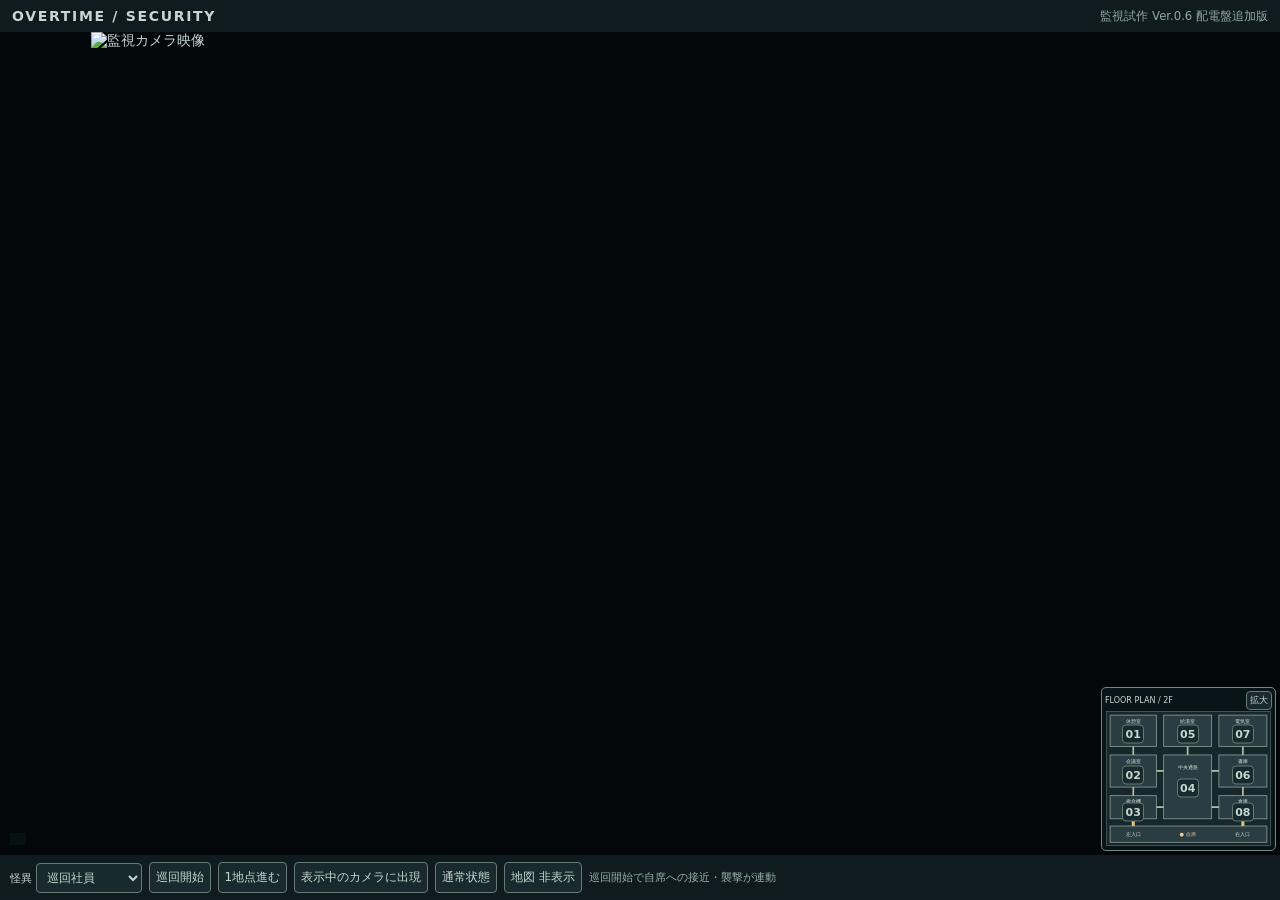
==== camera/index.html @ 53afe703 "Add files via upload" ====
<!doctype html><html lang="ja">
<head>
<meta charset="utf-8"><meta name="viewport" content="width=device-width,initial-scale=1,viewport-fit=cover"><title>残業 / CCTV Ver.0.6 配電盤追加版</title>
<link rel="stylesheet" href="css/camera.css">
</head>
<body>
<div id="app">
<header>
<b>OVERTIME / SECURITY</b>
<span id="title">
</span>
<small>監視試作 Ver.0.6 配電盤追加版</small>
</header>
<div class="screen">
<div class="feed">
<div class="frame" id="frame">
<img class="base" id="base" alt="監視カメラ映像">
<img id="patch" hidden alt="">
</div>
</div>
<div class="noise" id="noise">
</div>
<div class="status" id="status">
</div>
<aside class="map" id="map">
<div class="maphead">FLOOR PLAN / 2F <button id="expand">拡大</button>
</div>
<div class="plan"><svg viewBox="0 0 390 320" aria-label="監視カメラ配置図"><rect x="3" y="3" width="384" height="314" fill="#17282c" stroke="#78918a"/><g fill="#293d43" stroke="#849892" stroke-width="2"><rect x="12" y="12" width="108" height="73"/><rect x="137" y="12" width="112" height="73"/><rect x="266" y="12" width="112" height="73"/><rect x="12" y="105" width="108" height="75"/><rect x="266" y="105" width="112" height="75"/><rect x="12" y="200" width="108" height="54"/><rect x="266" y="200" width="112" height="54"/><rect x="137" y="105" width="112" height="149"/><rect x="12" y="271" width="366" height="38"/></g><g stroke="#b2bda8" stroke-width="4" fill="none"><path d="M66 85V105M193 85V105M322 85V105M120 142H137M249 142H266M120 227H137M249 227H266M66 180V200M322 180V200"/><path d="M66 254V271M322 254V271" stroke="#eac07b" stroke-width="7"/></g><g fill="#d8e3df" font-size="12" text-anchor="middle"><text x="66" y="31">休憩室</text><text x="193" y="31">給湯室</text><text x="322" y="31">電気室</text><text x="66" y="123">会議室</text><text x="322" y="123">書庫</text><text x="66" y="217">複合機</text><text x="322" y="217">倉庫</text><text x="193" y="137">中央通路</text><text x="193" y="295" fill="#edcb90">● 自席</text><text x="66" y="295">左入口</text><text x="322" y="295">右入口</text></g></svg>
<div id="cams">
</div>
</div>
</aside>
</div>
<div class="tools"><label>怪異 <select id="kind"><option value="patrol">巡回社員</option><option value="light">光反応型</option><option value="breaker">配電盤の住人</option>
</select></label>
<button id="mode" aria-pressed="false">巡回開始</button>
<button id="step">1地点進む</button>
<button id="manual" aria-pressed="false">表示中のカメラに出現</button>
<button id="reset">通常状態</button>
<button id="toggleMap">地図 非表示</button>
<span>巡回開始で自席への接近・襲撃が連動</span>
</div>
</div>
<script src="js/assets.js"></script>
<script src="js/config.js"></script>
<script src="js/state.js"></script>
<script src="js/render.js"></script>
<script src="js/patrol.js"></script>
<script src="js/breaker.js"></script>
<script src="js/main.js"></script>
</body>
</html>
---- camera/css/camera.css ----
* {
  box-sizing: border-box;
}

body {
  margin: 0;
  background: #070d10;
  color: #c8d6d1;
  font: 14px system-ui,sans-serif;
}

button,select {
  font: inherit;
  color: inherit;
  background: #182a2d;
  border: 1px solid #647b76;
  border-radius: 4px;
  padding: 8px;
  cursor: pointer;
}

button[aria-pressed=true],button.active {
  background: #a8c5af;
  color: #10221c;
  border-color: #dbf2df;
}

#app {
  height: 100vh;
  height: 100dvh;
  display: flex;
  flex-direction: column;
  overflow: hidden;
}

header {
  display: flex;
  align-items: center;
  gap: 10px;
  padding: 8px 12px;
  background: #101b20;
  flex-wrap: wrap;
}

header b {
  letter-spacing: .12em;
}

header small {
  margin-left: auto;
  color: #91a9a1;
}

.screen {
  flex: 1;
  min-height: 0;
  position: relative;
  background: #030709;
  overflow: hidden;
}

.feed {
  position: absolute;
  inset: 0;
  display: grid;
  place-items: center;
}

.frame {
  position: relative;
  width: min(100vw,calc((100dvh - 100px)*4/3));
  aspect-ratio: 4/3;
  max-height: 100%;
  max-width: 100%;
  overflow: hidden;
}

.frame img {
  position: absolute;
  display: block;
}

.frame img[hidden] {
  display: none!important;
}

.base {
  width: 100%;
  height: 100%;
  inset: 0;
}

.noise {
  position: absolute;
  inset: 0;
  pointer-events: none;
  background: repeating-linear-gradient(0deg,#d1dbd5 0px,#222 2px,#777 4px,#111 7px);
  opacity: 0;
  z-index: 3;
}

.noise.on {
  animation: noise .2s linear;
}

@keyframes noise {
  0% {
    opacity: .75;
  }
  100% {
    opacity: 0;
  }
}

.map {
  position: absolute;
  right: 8px;
  bottom: 8px;
  width: min(31vw,255px,calc((100dvh - 120px)*.76));
  background: #0a161be8;
  border: 1px solid #718780;
  padding: 6px;
  border-radius: 5px;
  z-index: 4;
}

.maphead {
  display: flex;
  align-items: center;
  justify-content: space-between;
  font-size: 10px;
  letter-spacing: .08em;
}

.maphead button {
  padding: 3px 6px;
  font-size: 11px;
}

.plan {
  position: relative;
}

.plan svg {
  display: block;
  width: 100%;
}

.cam {
  position: absolute;
  transform: translate(-50%,-50%);
  border-radius: 4px;
  padding: 0;
  width: 12%;
  height: 9%;
  font-size: clamp(8px,1.35vw,13px);
  font-weight: bold;
}

.map.big {
  width: min(92vw,calc((100dvh - 125px)*1.2),640px);
  right: 50%;
  bottom: 50%;
  transform: translate(50%,50%);
}

.map.hide {
  display: none;
}

.status {
  position: absolute;
  left: 10px;
  bottom: 10px;
  z-index: 4;
  background: #091316bf;
  padding: 6px 8px;
  font-size: 11px;
  max-width: 50%;
}

.tools {
  padding: 7px 10px;
  display: flex;
  align-items: center;
  gap: 7px;
  flex-wrap: wrap;
  background: #101b20;
}

.tools button,.tools select {
  font-size: 12px;
  padding: 6px;
}

.tools label {
  font-size: 11px;
}

.tools span {
  font-size: 11px;
  color: #96afa5;
}

.lamp {
  color: #c8e2ce;
}

@media(orientation:portrait) {
  .frame {
    width: 100%;
    max-height: none;
  }
  .map {
    width: min(56vw,230px);
  }
  .screen {
    min-height: 0;
  }
  .status {
    bottom: auto;
    top: 8px;
  }
  .tools {
    gap: 5px;
  }
}

@media(max-height:440px) {
  header {
    padding: 4px 8px;
    font-size: 12px;
  }
  .tools {
    padding: 4px 8px;
  }
  .tools button,.tools select {
    padding: 4px;
    font-size: 11px;
  }
  .frame {
    width: min(100vw,calc((100dvh - 69px)*4/3));
  }
  .map {
    width: min(29vw,190px);
  }
}

/* Compact map; keep the feed unobstructed whenever side space permits. */

.screen {
  container-type: size;
  touch-action: none;
}

.feed,.frame,.base,#patch {
  touch-action: none;
  user-select: none;
  -webkit-user-drag: none;
}

.frame {
  width: min(100cqw,133.333cqh);
  height: auto;
  max-height: none;
  aspect-ratio: 4/3;
}

.map:not(.big) {
  width: min(23cqw,55cqh,175px);
  padding: 3px;
  right: 4px;
  bottom: 4px;
  background: #0a161bde;
}

.map:not(.big) .maphead {
  font-size: 8px;
  letter-spacing: 0;
}

.map:not(.big) .maphead button {
  font-size: 9px;
  padding: 2px 3px;
}

.map:not(.big) .cam {
  font-size: clamp(8px,1.3cqw,11px);
  min-width: 22px;
  min-height: 19px;
}

.map.big {
  width: min(85cqw,100cqh,480px);
  bottom: 50%;
  right: 50%;
}

.status {
  pointer-events: none;
}

@container (min-aspect-ratio: 19/10) {
  .map:not(.big) {
    width: min(24cqw,85cqh,190px);
  }
  .feed {
    right: min(25cqw,200px);
  }
  .frame {
    width: min(calc(100cqw - min(25cqw,200px)),133.333cqh);
  }
}
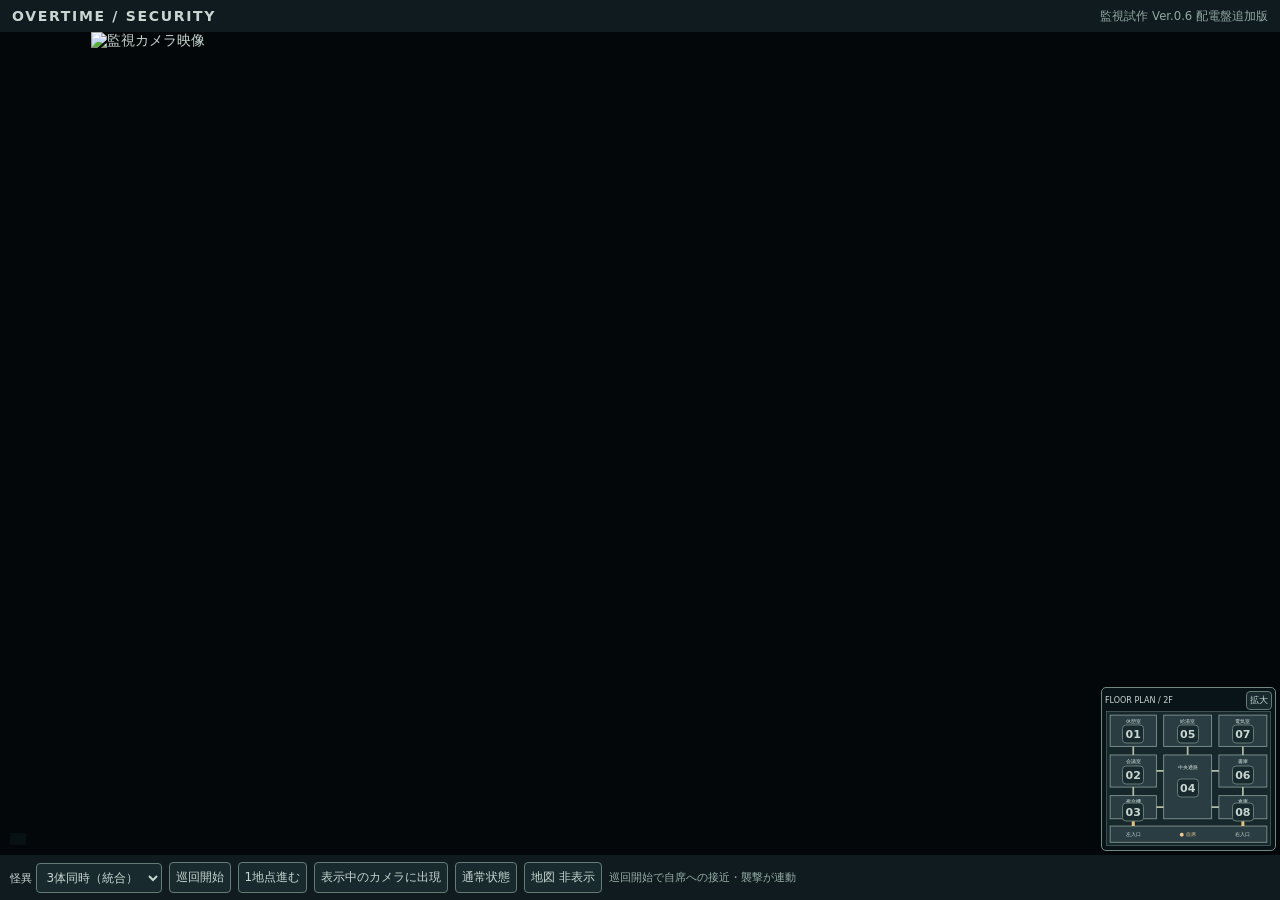
==== commit a803f277: "Add files via upload" ====
--- a/camera/index.html
+++ b/camera/index.html
@@ -31,7 +31,7 @@
 </div>
 </aside>
 </div>
-<div class="tools"><label>怪異 <select id="kind"><option value="patrol">巡回社員</option><option value="light">光反応型</option><option value="breaker">配電盤の住人</option>
+<div class="tools"><label>怪異 <select id="kind"><option value="multi">3体同時（統合）</option><option value="patrol">巡回社員</option><option value="light">光反応型</option><option value="breaker">配電盤の住人</option>
 </select></label>
 <button id="mode" aria-pressed="false">巡回開始</button>
 <button id="step">1地点進む</button>
@@ -47,6 +47,8 @@
 <script src="js/render.js"></script>
 <script src="js/patrol.js"></script>
 <script src="js/breaker.js"></script>
+<script src="js/occupancy.js"></script>
+<script src="js/multi.js"></script>
 <script src="js/main.js"></script>
 </body>
 </html>
